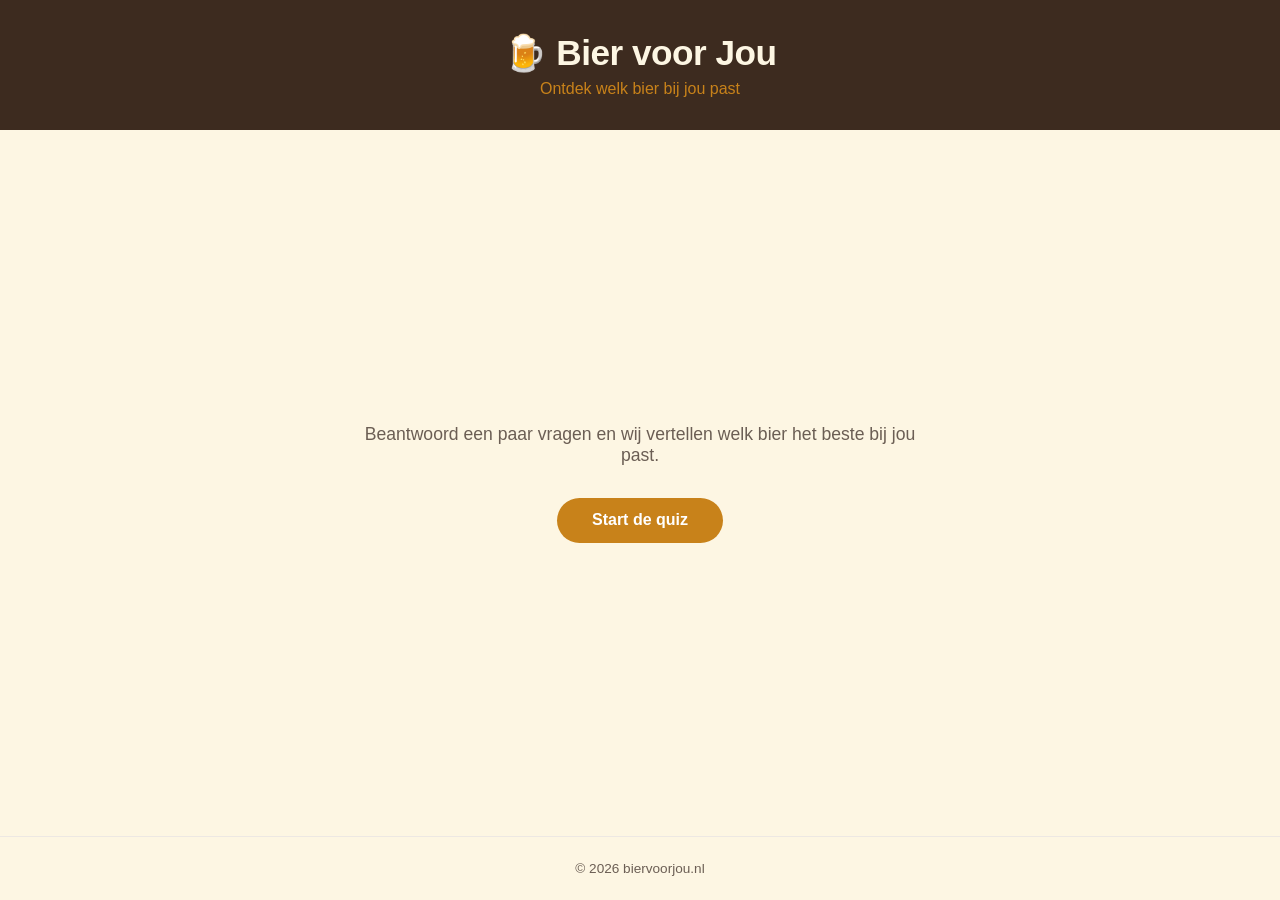
==== index.html @ a7be7a13 "Add beer quiz — basic HTML/CSS/JS structure" ====
<!DOCTYPE html>
<html lang="nl">
<head>
  <meta charset="UTF-8" />
  <meta name="viewport" content="width=device-width, initial-scale=1.0" />
  <title>Bier voor Jou</title>
  <link rel="stylesheet" href="style.css" />
</head>
<body>
  <header>
    <h1>🍺 Bier voor Jou</h1>
    <p class="tagline">Ontdek welk bier bij jou past</p>
  </header>

  <main>
    <section id="intro">
      <p>Beantwoord een paar vragen en wij vertellen welk bier het beste bij jou past.</p>
      <button id="start-btn" class="btn-primary">Start de quiz</button>
    </section>

    <section id="quiz" class="hidden">
      <div id="progress">
        <span id="progress-text">Vraag 1 van 5</span>
        <div id="progress-bar"><div id="progress-fill"></div></div>
      </div>
      <div id="question-block">
        <h2 id="question-text"></h2>
        <div id="options"></div>
      </div>
    </section>

    <section id="result" class="hidden">
      <h2>Jouw bier is:</h2>
      <div id="result-card">
        <div id="result-icon"></div>
        <h3 id="result-name"></h3>
        <p id="result-description"></p>
        <p id="result-examples" class="examples"></p>
      </div>
      <button id="restart-btn" class="btn-secondary">Doe de quiz opnieuw</button>
    </section>
  </main>

  <footer>
    <p>© 2026 biervoorjou.nl</p>
  </footer>

  <script src="quiz.js"></script>
</body>
</html>
---- style.css ----
*, *::before, *::after {
  box-sizing: border-box;
  margin: 0;
  padding: 0;
}

:root {
  --amber: #c8821a;
  --amber-dark: #a36813;
  --cream: #fdf6e3;
  --brown: #3d2b1f;
  --gray: #6b5e54;
  --light-gray: #ede8e3;
  --radius: 12px;
}

body {
  font-family: -apple-system, BlinkMacSystemFont, "Segoe UI", sans-serif;
  background: var(--cream);
  color: var(--brown);
  min-height: 100vh;
  display: flex;
  flex-direction: column;
}

header {
  background: var(--brown);
  color: var(--cream);
  text-align: center;
  padding: 2rem 1rem;
}

header h1 {
  font-size: 2.2rem;
  letter-spacing: -0.5px;
}

header .tagline {
  margin-top: 0.4rem;
  color: var(--amber);
  font-size: 1rem;
}

main {
  flex: 1;
  display: flex;
  align-items: center;
  justify-content: center;
  padding: 2rem 1rem;
}

section {
  width: 100%;
  max-width: 560px;
  text-align: center;
}

.hidden {
  display: none !important;
}

/* Intro */
#intro p {
  font-size: 1.1rem;
  color: var(--gray);
  margin-bottom: 2rem;
}

/* Buttons */
.btn-primary,
.btn-secondary {
  display: inline-block;
  padding: 0.85rem 2.2rem;
  border: none;
  border-radius: 999px;
  font-size: 1rem;
  font-weight: 600;
  cursor: pointer;
  transition: background 0.2s, transform 0.1s;
}

.btn-primary {
  background: var(--amber);
  color: #fff;
}

.btn-primary:hover {
  background: var(--amber-dark);
  transform: translateY(-1px);
}

.btn-secondary {
  background: var(--light-gray);
  color: var(--brown);
  margin-top: 1.5rem;
}

.btn-secondary:hover {
  background: #ddd4cc;
}

/* Progress */
#progress {
  margin-bottom: 1.5rem;
}

#progress-text {
  font-size: 0.85rem;
  color: var(--gray);
  display: block;
  margin-bottom: 0.5rem;
}

#progress-bar {
  height: 6px;
  background: var(--light-gray);
  border-radius: 999px;
  overflow: hidden;
}

#progress-fill {
  height: 100%;
  background: var(--amber);
  border-radius: 999px;
  transition: width 0.3s ease;
  width: 0%;
}

/* Question */
#question-text {
  font-size: 1.35rem;
  margin-bottom: 1.5rem;
  line-height: 1.4;
}

#options {
  display: flex;
  flex-direction: column;
  gap: 0.75rem;
}

.option-btn {
  background: #fff;
  border: 2px solid var(--light-gray);
  border-radius: var(--radius);
  padding: 0.9rem 1.2rem;
  font-size: 1rem;
  cursor: pointer;
  text-align: left;
  transition: border-color 0.15s, background 0.15s;
  color: var(--brown);
}

.option-btn:hover {
  border-color: var(--amber);
  background: #fff8ee;
}

/* Result */
#result-card {
  background: #fff;
  border-radius: var(--radius);
  padding: 2rem;
  box-shadow: 0 2px 16px rgba(0,0,0,0.08);
  margin-top: 1rem;
}

#result-icon {
  font-size: 3.5rem;
  margin-bottom: 0.5rem;
}

#result-name {
  font-size: 1.6rem;
  margin-bottom: 0.75rem;
  color: var(--amber-dark);
}

#result-description {
  color: var(--gray);
  line-height: 1.6;
  margin-bottom: 1rem;
}

.examples {
  font-size: 0.9rem;
  font-style: italic;
  color: var(--gray);
}

footer {
  text-align: center;
  padding: 1.5rem;
  font-size: 0.85rem;
  color: var(--gray);
  border-top: 1px solid var(--light-gray);
}

@media (max-width: 480px) {
  header h1 { font-size: 1.7rem; }
  #question-text { font-size: 1.15rem; }
}
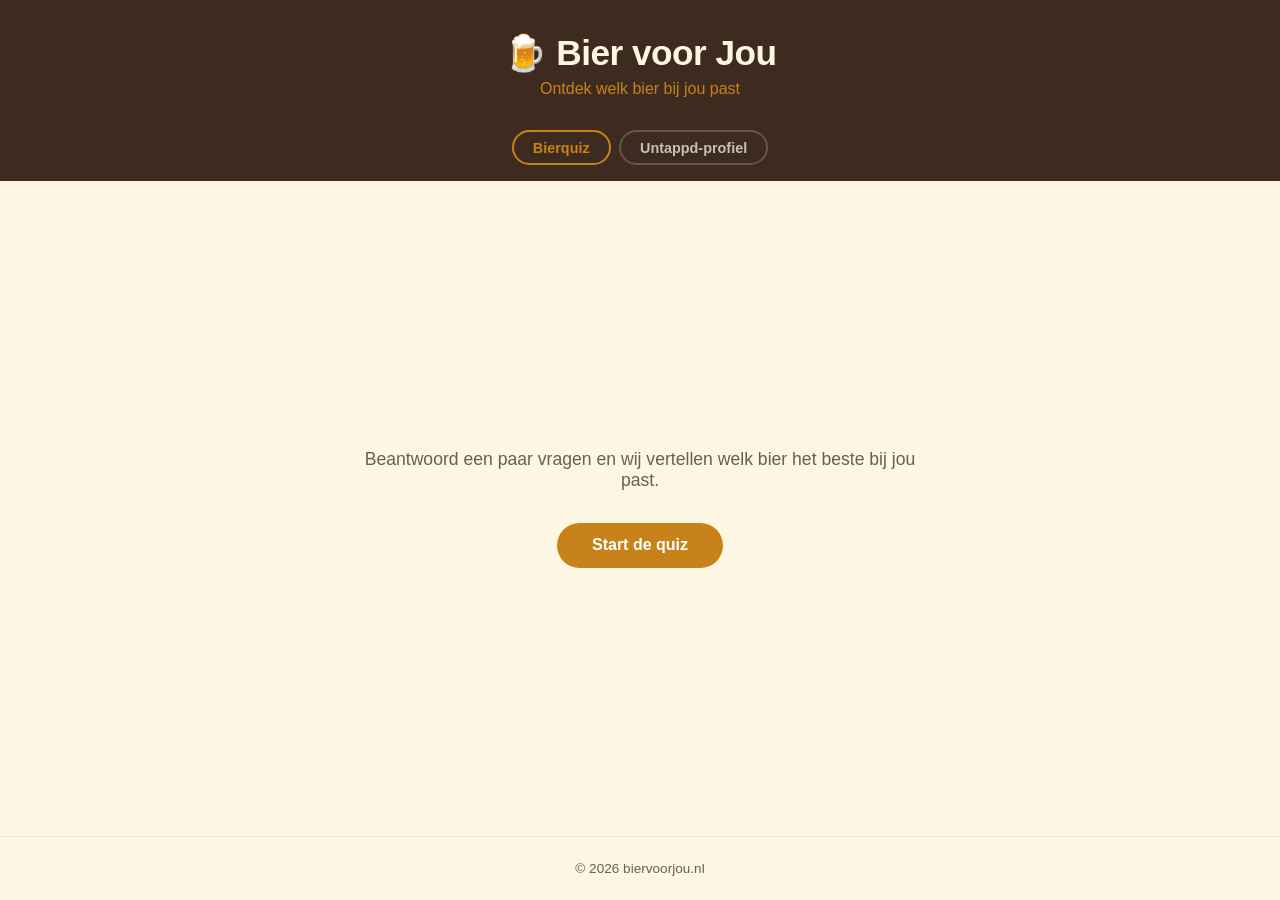
==== commit 1220fdd3: "Add Untappd profile section — form, structure and API client" ====
--- a/index.html
+++ b/index.html
@@ -12,7 +12,13 @@
     <p class="tagline">Ontdek welk bier bij jou past</p>
   </header>
 
+  <nav id="main-nav">
+    <button class="nav-btn active" data-target="quiz-flow">Bierquiz</button>
+    <button class="nav-btn" data-target="untappd-flow">Untappd-profiel</button>
+  </nav>
+
   <main>
+    <div id="quiz-flow">
     <section id="intro">
       <p>Beantwoord een paar vragen en wij vertellen welk bier het beste bij jou past.</p>
       <button id="start-btn" class="btn-primary">Start de quiz</button>
@@ -39,6 +45,49 @@
       </div>
       <button id="restart-btn" class="btn-secondary">Doe de quiz opnieuw</button>
     </section>
+    </div>
+
+    <div id="untappd-flow" class="hidden">
+      <section id="untappd-search">
+        <h2>Jouw Untappd-profiel</h2>
+        <p>Vul je Untappd-gebruikersnaam in en we analyseren jouw biersmaak op basis van je check-ins.</p>
+        <form id="untappd-form">
+          <div class="input-row">
+            <input
+              type="text"
+              id="untappd-username"
+              placeholder="Untappd gebruikersnaam"
+              autocomplete="off"
+              spellcheck="false"
+            />
+            <button type="submit" class="btn-primary">Laad profiel</button>
+          </div>
+        </form>
+        <p id="untappd-error" class="error-msg hidden"></p>
+      </section>
+
+      <section id="untappd-profile" class="hidden">
+        <div id="profile-card">
+          <img id="profile-avatar" src="" alt="Avatar" />
+          <div id="profile-info">
+            <h3 id="profile-name"></h3>
+            <p id="profile-stats"></p>
+          </div>
+        </div>
+
+        <div id="profile-styles">
+          <h4>Jouw meest gedronken stijlen</h4>
+          <ul id="styles-list"></ul>
+        </div>
+
+        <div id="profile-recents">
+          <h4>Recente check-ins</h4>
+          <ul id="recents-list"></ul>
+        </div>
+
+        <button id="untappd-reset-btn" class="btn-secondary">Ander profiel laden</button>
+      </section>
+    </div>
   </main>
 
   <footer>
@@ -46,5 +95,6 @@
   </footer>
 
   <script src="quiz.js"></script>
+  <script src="untappd.js"></script>
 </body>
 </html>
--- a/style.css
+++ b/style.css
@@ -188,6 +188,181 @@
   color: var(--gray);
 }
 
+/* Nav */
+#main-nav {
+  display: flex;
+  justify-content: center;
+  gap: 0.5rem;
+  background: var(--brown);
+  padding: 0 1rem 1rem;
+}
+
+.nav-btn {
+  background: transparent;
+  border: 2px solid rgba(255,255,255,0.2);
+  border-radius: 999px;
+  color: rgba(255,255,255,0.7);
+  padding: 0.45rem 1.2rem;
+  font-size: 0.9rem;
+  font-weight: 600;
+  cursor: pointer;
+  transition: all 0.2s;
+}
+
+.nav-btn.active,
+.nav-btn:hover {
+  border-color: var(--amber);
+  color: var(--amber);
+}
+
+/* Untappd form */
+#untappd-search h2 {
+  font-size: 1.5rem;
+  margin-bottom: 0.75rem;
+}
+
+#untappd-search p {
+  color: var(--gray);
+  margin-bottom: 1.5rem;
+  font-size: 1rem;
+  line-height: 1.5;
+}
+
+.input-row {
+  display: flex;
+  gap: 0.5rem;
+}
+
+.input-row input {
+  flex: 1;
+  padding: 0.85rem 1rem;
+  border: 2px solid var(--light-gray);
+  border-radius: 999px;
+  font-size: 1rem;
+  color: var(--brown);
+  background: #fff;
+  outline: none;
+  transition: border-color 0.15s;
+}
+
+.input-row input:focus {
+  border-color: var(--amber);
+}
+
+.error-msg {
+  color: #c0392b;
+  margin-top: 0.75rem;
+  font-size: 0.9rem;
+}
+
+/* Untappd profile */
+#profile-card {
+  display: flex;
+  align-items: center;
+  gap: 1rem;
+  background: #fff;
+  border-radius: var(--radius);
+  padding: 1.25rem;
+  box-shadow: 0 2px 16px rgba(0,0,0,0.08);
+  margin-bottom: 1.25rem;
+  text-align: left;
+}
+
+#profile-avatar {
+  width: 64px;
+  height: 64px;
+  border-radius: 50%;
+  object-fit: cover;
+  background: var(--light-gray);
+}
+
+#profile-name {
+  font-size: 1.2rem;
+  margin-bottom: 0.2rem;
+}
+
+#profile-stats {
+  font-size: 0.9rem;
+  color: var(--gray);
+}
+
+#profile-styles,
+#profile-recents {
+  background: #fff;
+  border-radius: var(--radius);
+  padding: 1.25rem;
+  box-shadow: 0 2px 16px rgba(0,0,0,0.08);
+  margin-bottom: 1.25rem;
+  text-align: left;
+}
+
+#profile-styles h4,
+#profile-recents h4 {
+  font-size: 1rem;
+  margin-bottom: 0.75rem;
+  color: var(--amber-dark);
+}
+
+#styles-list,
+#recents-list {
+  list-style: none;
+  display: flex;
+  flex-direction: column;
+  gap: 0.5rem;
+}
+
+#styles-list li {
+  display: flex;
+  justify-content: space-between;
+  align-items: center;
+  font-size: 0.95rem;
+}
+
+.style-bar-wrap {
+  flex: 1;
+  margin: 0 0.75rem;
+  height: 6px;
+  background: var(--light-gray);
+  border-radius: 999px;
+  overflow: hidden;
+}
+
+.style-bar {
+  height: 100%;
+  background: var(--amber);
+  border-radius: 999px;
+}
+
+.style-count {
+  font-size: 0.8rem;
+  color: var(--gray);
+  min-width: 2rem;
+  text-align: right;
+}
+
+#recents-list li {
+  font-size: 0.9rem;
+  color: var(--gray);
+  padding: 0.4rem 0;
+  border-bottom: 1px solid var(--light-gray);
+  display: flex;
+  justify-content: space-between;
+}
+
+#recents-list li:last-child {
+  border-bottom: none;
+}
+
+.checkin-beer {
+  color: var(--brown);
+  font-weight: 500;
+}
+
+.checkin-rating {
+  color: var(--amber);
+  font-size: 0.85rem;
+}
+
 footer {
   text-align: center;
   padding: 1.5rem;
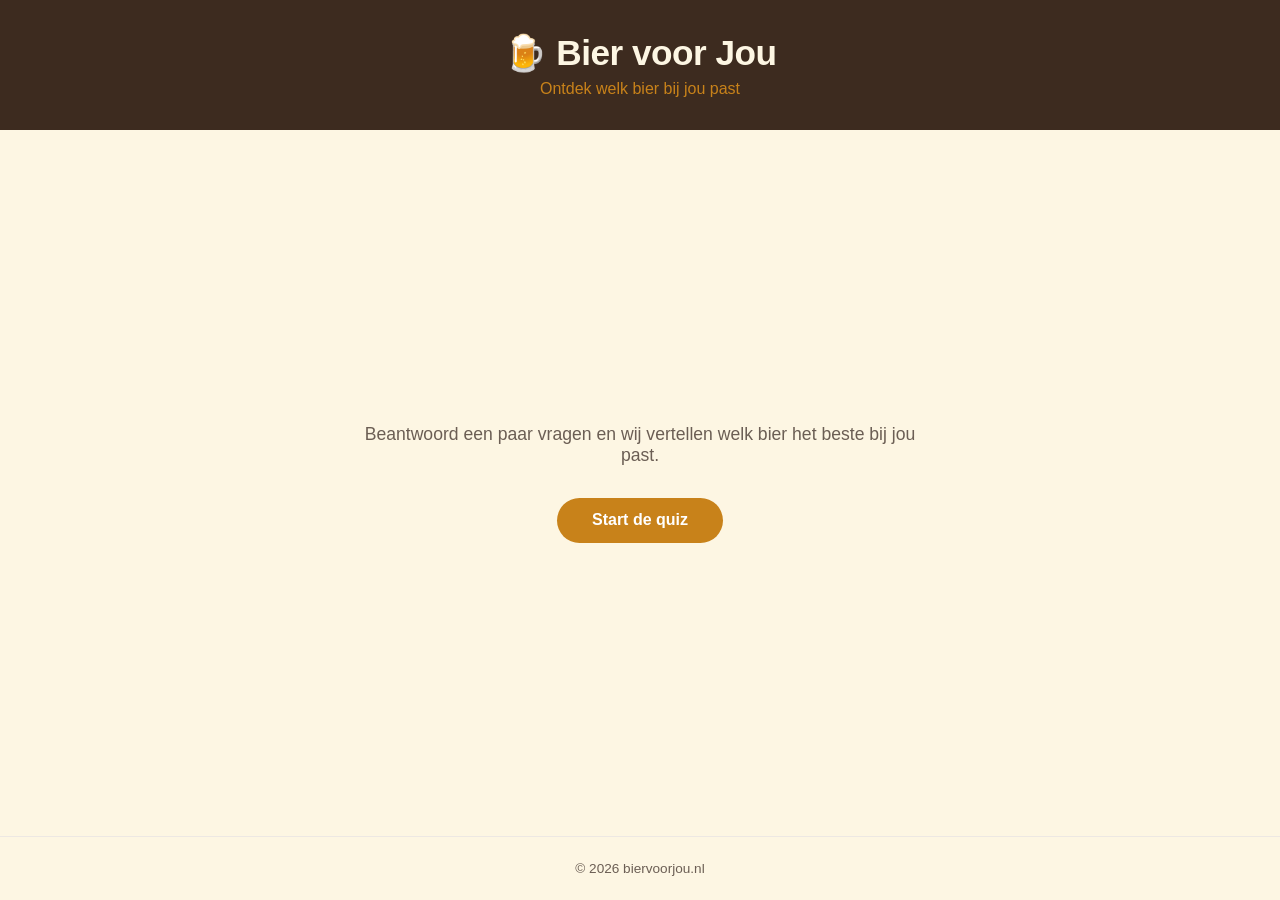
==== commit 0dd2380f: "Remove Untappd integration" ====
--- a/index.html
+++ b/index.html
@@ -12,13 +12,7 @@
     <p class="tagline">Ontdek welk bier bij jou past</p>
   </header>
 
-  <nav id="main-nav">
-    <button class="nav-btn active" data-target="quiz-flow">Bierquiz</button>
-    <button class="nav-btn" data-target="untappd-flow">Untappd-profiel</button>
-  </nav>
-
   <main>
-    <div id="quiz-flow">
     <section id="intro">
       <p>Beantwoord een paar vragen en wij vertellen welk bier het beste bij jou past.</p>
       <button id="start-btn" class="btn-primary">Start de quiz</button>
@@ -45,49 +39,6 @@
       </div>
       <button id="restart-btn" class="btn-secondary">Doe de quiz opnieuw</button>
     </section>
-    </div>
-
-    <div id="untappd-flow" class="hidden">
-      <section id="untappd-search">
-        <h2>Jouw Untappd-profiel</h2>
-        <p>Vul je Untappd-gebruikersnaam in en we analyseren jouw biersmaak op basis van je check-ins.</p>
-        <form id="untappd-form">
-          <div class="input-row">
-            <input
-              type="text"
-              id="untappd-username"
-              placeholder="Untappd gebruikersnaam"
-              autocomplete="off"
-              spellcheck="false"
-            />
-            <button type="submit" class="btn-primary">Laad profiel</button>
-          </div>
-        </form>
-        <p id="untappd-error" class="error-msg hidden"></p>
-      </section>
-
-      <section id="untappd-profile" class="hidden">
-        <div id="profile-card">
-          <img id="profile-avatar" src="" alt="Avatar" />
-          <div id="profile-info">
-            <h3 id="profile-name"></h3>
-            <p id="profile-stats"></p>
-          </div>
-        </div>
-
-        <div id="profile-styles">
-          <h4>Jouw meest gedronken stijlen</h4>
-          <ul id="styles-list"></ul>
-        </div>
-
-        <div id="profile-recents">
-          <h4>Recente check-ins</h4>
-          <ul id="recents-list"></ul>
-        </div>
-
-        <button id="untappd-reset-btn" class="btn-secondary">Ander profiel laden</button>
-      </section>
-    </div>
   </main>
 
   <footer>
@@ -95,6 +46,5 @@
   </footer>
 
   <script src="quiz.js"></script>
-  <script src="untappd.js"></script>
 </body>
 </html>
--- a/style.css
+++ b/style.css
@@ -188,181 +188,6 @@
   color: var(--gray);
 }
 
-/* Nav */
-#main-nav {
-  display: flex;
-  justify-content: center;
-  gap: 0.5rem;
-  background: var(--brown);
-  padding: 0 1rem 1rem;
-}
-
-.nav-btn {
-  background: transparent;
-  border: 2px solid rgba(255,255,255,0.2);
-  border-radius: 999px;
-  color: rgba(255,255,255,0.7);
-  padding: 0.45rem 1.2rem;
-  font-size: 0.9rem;
-  font-weight: 600;
-  cursor: pointer;
-  transition: all 0.2s;
-}
-
-.nav-btn.active,
-.nav-btn:hover {
-  border-color: var(--amber);
-  color: var(--amber);
-}
-
-/* Untappd form */
-#untappd-search h2 {
-  font-size: 1.5rem;
-  margin-bottom: 0.75rem;
-}
-
-#untappd-search p {
-  color: var(--gray);
-  margin-bottom: 1.5rem;
-  font-size: 1rem;
-  line-height: 1.5;
-}
-
-.input-row {
-  display: flex;
-  gap: 0.5rem;
-}
-
-.input-row input {
-  flex: 1;
-  padding: 0.85rem 1rem;
-  border: 2px solid var(--light-gray);
-  border-radius: 999px;
-  font-size: 1rem;
-  color: var(--brown);
-  background: #fff;
-  outline: none;
-  transition: border-color 0.15s;
-}
-
-.input-row input:focus {
-  border-color: var(--amber);
-}
-
-.error-msg {
-  color: #c0392b;
-  margin-top: 0.75rem;
-  font-size: 0.9rem;
-}
-
-/* Untappd profile */
-#profile-card {
-  display: flex;
-  align-items: center;
-  gap: 1rem;
-  background: #fff;
-  border-radius: var(--radius);
-  padding: 1.25rem;
-  box-shadow: 0 2px 16px rgba(0,0,0,0.08);
-  margin-bottom: 1.25rem;
-  text-align: left;
-}
-
-#profile-avatar {
-  width: 64px;
-  height: 64px;
-  border-radius: 50%;
-  object-fit: cover;
-  background: var(--light-gray);
-}
-
-#profile-name {
-  font-size: 1.2rem;
-  margin-bottom: 0.2rem;
-}
-
-#profile-stats {
-  font-size: 0.9rem;
-  color: var(--gray);
-}
-
-#profile-styles,
-#profile-recents {
-  background: #fff;
-  border-radius: var(--radius);
-  padding: 1.25rem;
-  box-shadow: 0 2px 16px rgba(0,0,0,0.08);
-  margin-bottom: 1.25rem;
-  text-align: left;
-}
-
-#profile-styles h4,
-#profile-recents h4 {
-  font-size: 1rem;
-  margin-bottom: 0.75rem;
-  color: var(--amber-dark);
-}
-
-#styles-list,
-#recents-list {
-  list-style: none;
-  display: flex;
-  flex-direction: column;
-  gap: 0.5rem;
-}
-
-#styles-list li {
-  display: flex;
-  justify-content: space-between;
-  align-items: center;
-  font-size: 0.95rem;
-}
-
-.style-bar-wrap {
-  flex: 1;
-  margin: 0 0.75rem;
-  height: 6px;
-  background: var(--light-gray);
-  border-radius: 999px;
-  overflow: hidden;
-}
-
-.style-bar {
-  height: 100%;
-  background: var(--amber);
-  border-radius: 999px;
-}
-
-.style-count {
-  font-size: 0.8rem;
-  color: var(--gray);
-  min-width: 2rem;
-  text-align: right;
-}
-
-#recents-list li {
-  font-size: 0.9rem;
-  color: var(--gray);
-  padding: 0.4rem 0;
-  border-bottom: 1px solid var(--light-gray);
-  display: flex;
-  justify-content: space-between;
-}
-
-#recents-list li:last-child {
-  border-bottom: none;
-}
-
-.checkin-beer {
-  color: var(--brown);
-  font-weight: 500;
-}
-
-.checkin-rating {
-  color: var(--amber);
-  font-size: 0.85rem;
-}
-
 footer {
   text-align: center;
   padding: 1.5rem;
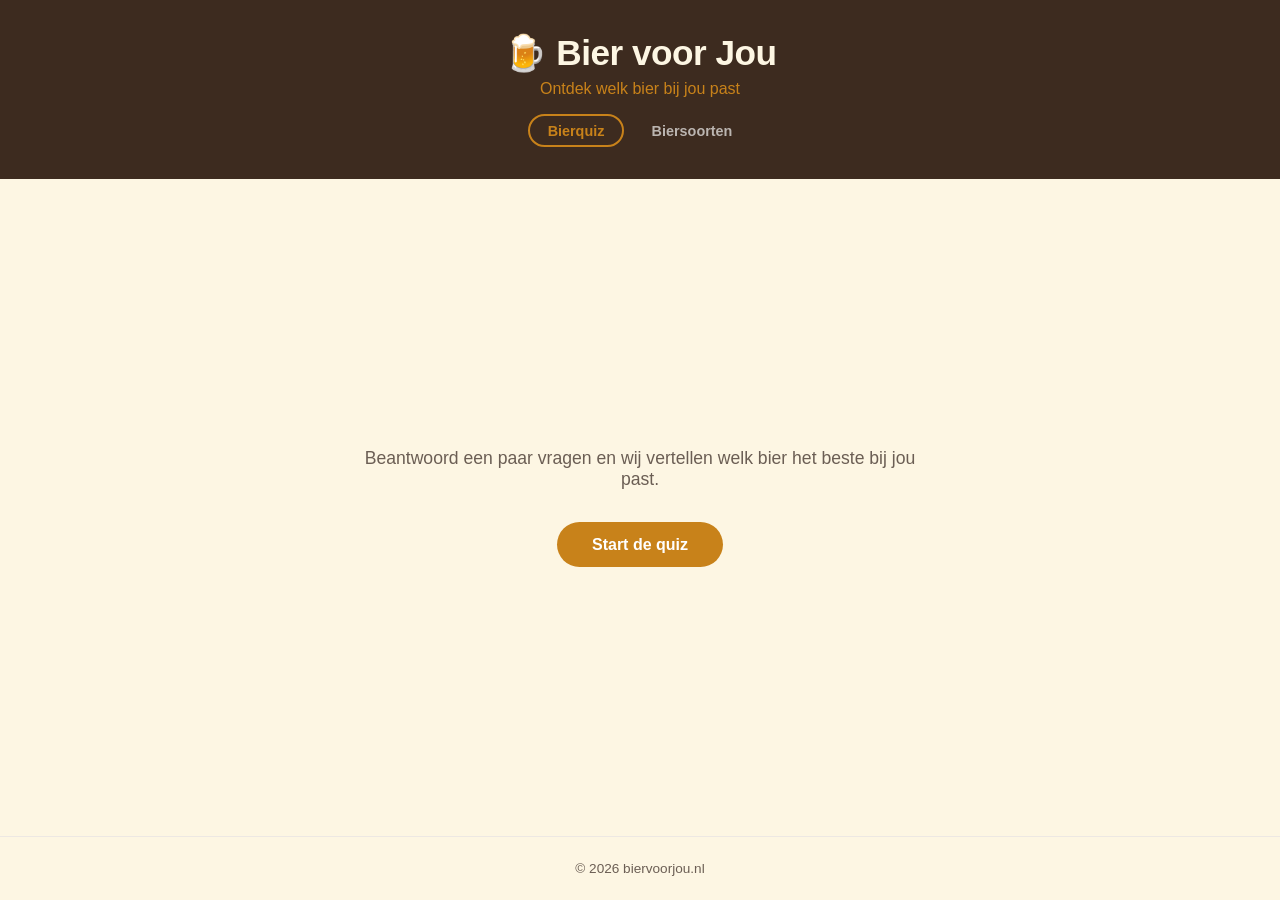
==== commit c2963c3b: "Add biersoorten section — overview page and detail pages for all 5 beer types" ====
--- a/index.html
+++ b/index.html
@@ -8,8 +8,12 @@
 </head>
 <body>
   <header>
-    <h1>🍺 Bier voor Jou</h1>
+    <h1><a href="index.html">🍺 Bier voor Jou</a></h1>
     <p class="tagline">Ontdek welk bier bij jou past</p>
+    <nav>
+      <a href="index.html" class="nav-link active">Bierquiz</a>
+      <a href="biersoorten.html" class="nav-link">Biersoorten</a>
+    </nav>
   </header>
 
   <main>
--- a/style.css
+++ b/style.css
@@ -35,10 +35,39 @@
   letter-spacing: -0.5px;
 }
 
+header h1 a {
+  color: inherit;
+  text-decoration: none;
+}
+
 header .tagline {
   margin-top: 0.4rem;
   color: var(--amber);
   font-size: 1rem;
+}
+
+header nav {
+  margin-top: 1rem;
+  display: flex;
+  justify-content: center;
+  gap: 0.5rem;
+}
+
+.nav-link {
+  color: rgba(255,255,255,0.65);
+  text-decoration: none;
+  font-size: 0.9rem;
+  font-weight: 600;
+  padding: 0.4rem 1.1rem;
+  border-radius: 999px;
+  border: 2px solid transparent;
+  transition: all 0.2s;
+}
+
+.nav-link:hover,
+.nav-link.active {
+  color: var(--amber);
+  border-color: var(--amber);
 }
 
 main {
@@ -188,6 +217,181 @@
   color: var(--gray);
 }
 
+/* Biersoorten overview */
+.main-wide {
+  width: 100%;
+  max-width: 800px;
+  padding: 2rem 1rem;
+  margin: 0 auto;
+}
+
+.page-title {
+  font-size: 1.8rem;
+  margin-bottom: 0.5rem;
+}
+
+.page-intro {
+  color: var(--gray);
+  margin-bottom: 2rem;
+  font-size: 1rem;
+}
+
+.beer-grid {
+  display: grid;
+  grid-template-columns: repeat(auto-fill, minmax(220px, 1fr));
+  gap: 1rem;
+}
+
+.beer-card {
+  background: #fff;
+  border-radius: var(--radius);
+  padding: 1.5rem;
+  box-shadow: 0 2px 12px rgba(0,0,0,0.07);
+  text-decoration: none;
+  color: var(--brown);
+  transition: transform 0.15s, box-shadow 0.15s;
+  display: flex;
+  flex-direction: column;
+  gap: 0.4rem;
+}
+
+.beer-card:hover {
+  transform: translateY(-3px);
+  box-shadow: 0 6px 20px rgba(0,0,0,0.12);
+}
+
+.beer-card-icon {
+  font-size: 2rem;
+  margin-bottom: 0.25rem;
+}
+
+.beer-card h3 {
+  font-size: 1.1rem;
+}
+
+.beer-card p {
+  font-size: 0.9rem;
+  color: var(--gray);
+  line-height: 1.5;
+  flex: 1;
+}
+
+.beer-card-tags {
+  font-size: 0.78rem;
+  color: var(--amber-dark);
+  font-weight: 600;
+  margin-top: 0.25rem;
+}
+
+/* Beer detail page */
+.breadcrumb {
+  display: inline-block;
+  color: var(--gray);
+  text-decoration: none;
+  font-size: 0.9rem;
+  margin-bottom: 1.5rem;
+}
+
+.breadcrumb:hover {
+  color: var(--amber);
+}
+
+.beer-hero {
+  text-align: center;
+  margin-bottom: 2rem;
+}
+
+.beer-hero-icon {
+  font-size: 3.5rem;
+  margin-bottom: 0.5rem;
+}
+
+.beer-hero h2 {
+  font-size: 2rem;
+  margin-bottom: 0.5rem;
+}
+
+.beer-hero-tags {
+  color: var(--amber-dark);
+  font-size: 0.9rem;
+  font-weight: 600;
+}
+
+.beer-content {
+  display: flex;
+  flex-direction: column;
+  gap: 1.25rem;
+}
+
+.beer-section {
+  background: #fff;
+  border-radius: var(--radius);
+  padding: 1.5rem;
+  box-shadow: 0 2px 12px rgba(0,0,0,0.07);
+}
+
+.beer-section h3 {
+  font-size: 1rem;
+  color: var(--amber-dark);
+  margin-bottom: 0.75rem;
+  text-transform: uppercase;
+  letter-spacing: 0.05em;
+  font-size: 0.8rem;
+}
+
+.beer-section p {
+  color: var(--gray);
+  line-height: 1.7;
+  margin-bottom: 0.75rem;
+}
+
+.beer-section p:last-child {
+  margin-bottom: 0;
+}
+
+.taste-list,
+.facts-list,
+.examples-list {
+  list-style: none;
+  display: flex;
+  flex-direction: column;
+  gap: 0.5rem;
+}
+
+.taste-list li,
+.examples-list li {
+  font-size: 0.95rem;
+  color: var(--gray);
+  line-height: 1.5;
+  padding-left: 1rem;
+  position: relative;
+}
+
+.taste-list li::before,
+.examples-list li::before {
+  content: "–";
+  position: absolute;
+  left: 0;
+  color: var(--amber);
+}
+
+.facts-list li {
+  font-size: 0.95rem;
+  color: var(--gray);
+  line-height: 1.6;
+  padding-left: 1.25rem;
+  position: relative;
+}
+
+.facts-list li::before {
+  content: "★";
+  position: absolute;
+  left: 0;
+  color: var(--amber);
+  font-size: 0.7rem;
+  top: 0.3rem;
+}
+
 footer {
   text-align: center;
   padding: 1.5rem;
